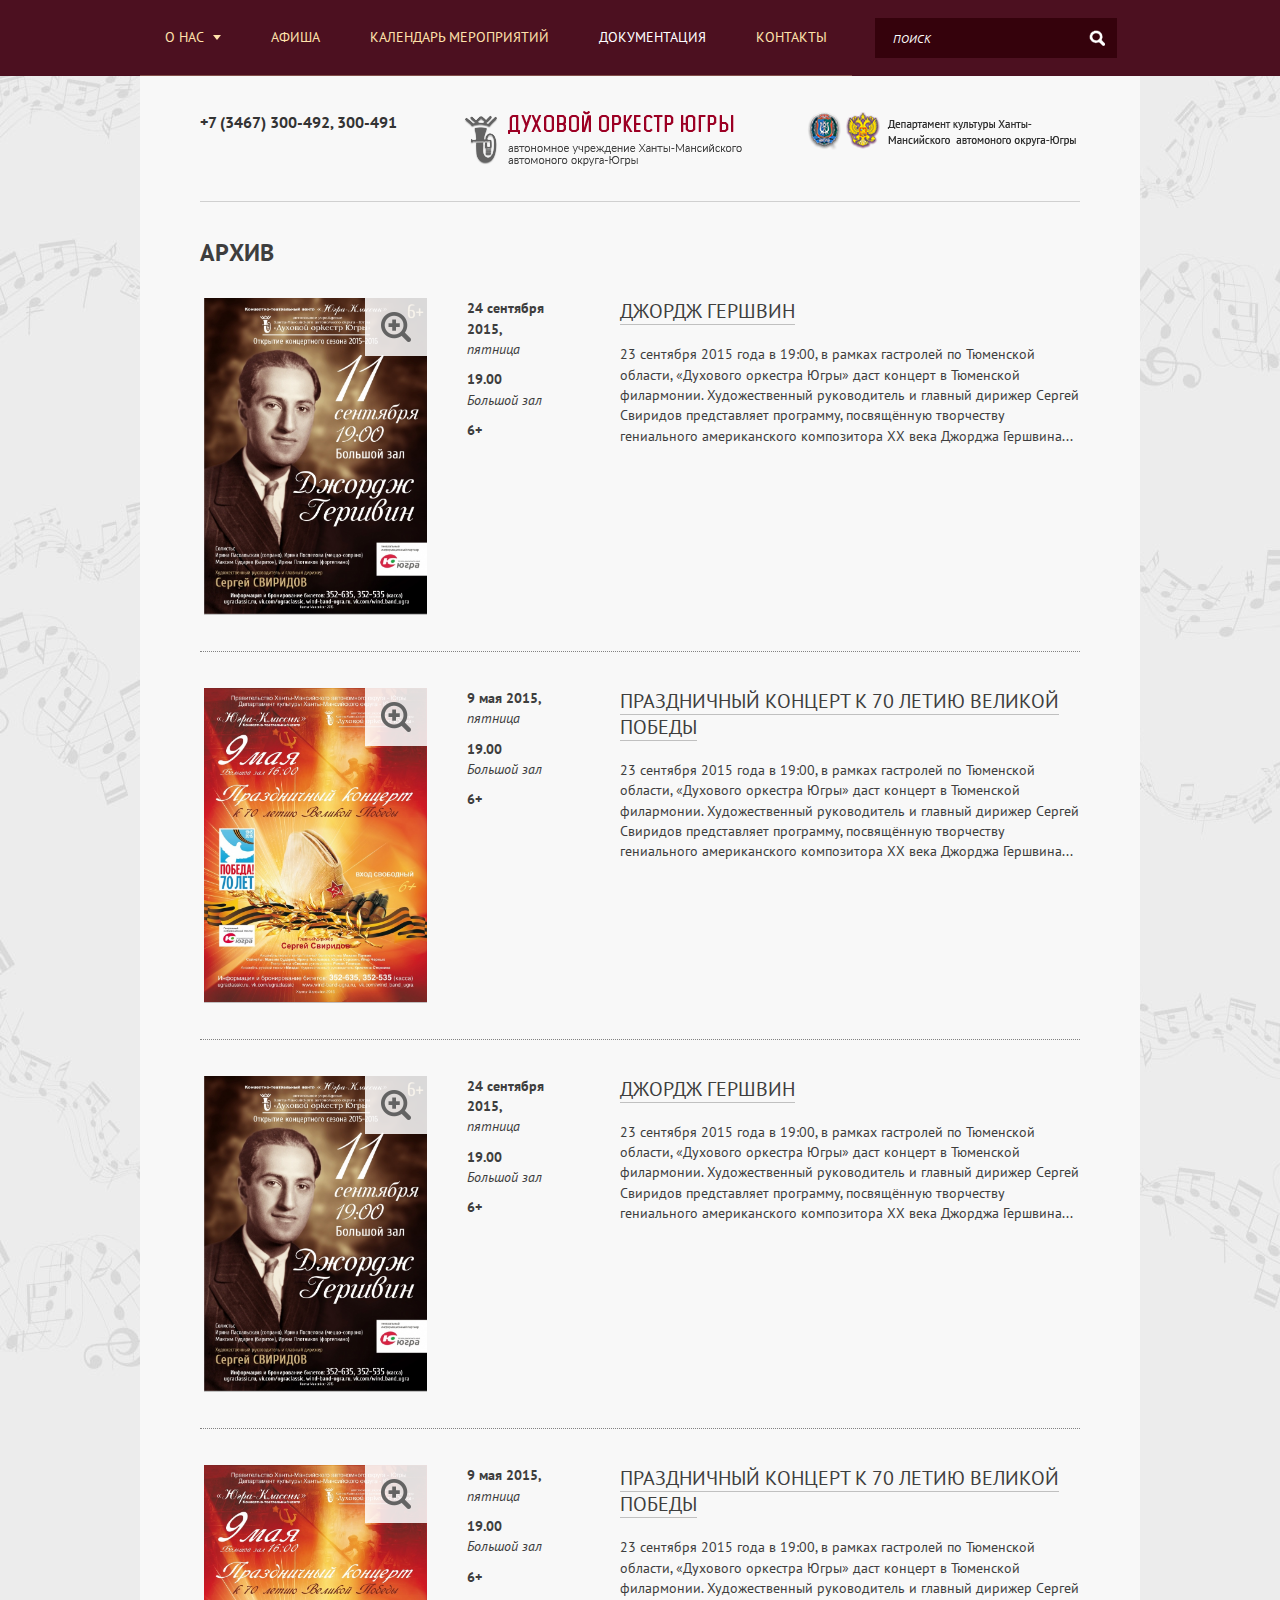
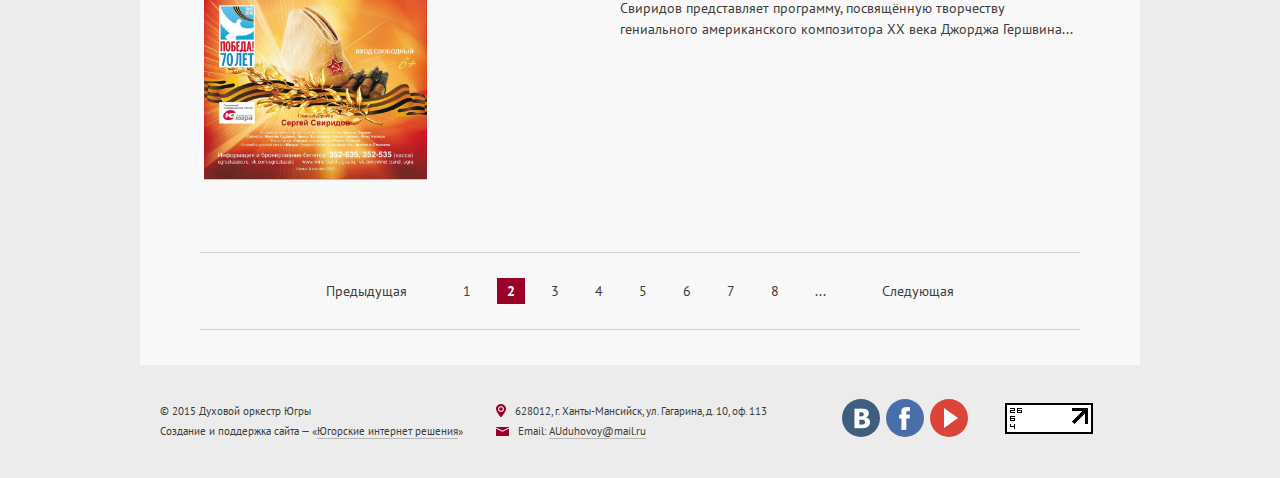
==== archive.html @ 59506a52 "posters and archive pages are done" ====
<!doctype html>
<!--[if IE]><html lang="ru-RU" class="ie9"><![endif]-->
<!---[if !IE]><!-->
<html lang="ru-RU">
<!--<![endif]-->
	<head> 
	<meta charset="utf-8">
	<meta name="viewport" content="width=device-width, initial-scale=1, user-scalable=1"> 
	<title>Site name</title>
	<link rel="shortcut icon" href="img/favicon.ico">
	<link rel="stylesheet" href="css/common.css">
	<script src="js/jquery-2.1.4.min.js"></script>
	<script src="js/common.js"></script>
	<script src="js/jquery.magnific-popup.min.js"></script>
	<script src="js/stacktable.js"></script>
</head>

<body>

	<div class="page">

		<header class="header">
			
			<div class="header__body centered">

				<div class="header__menu">

					<div class="nav-ctrl js-nav-ctrl" data-nav="main-nav">
						<div class="nav-ctrl__body">
							<div class="nav-ctrl__i nav-ctrl__i_tp_top"></div>
							<div class="nav-ctrl__i nav-ctrl__i_tp_middle"></div>
							<div class="nav-ctrl__i nav-ctrl__i_tp_bottom"></div>
						</div>
					</div>

					<nav class="main-nav">
						<ul class="main-nav__lst">
							<li class="main-nav__i main-nav__i_parent">
								<a href="#" class="main-nav__a">О нас</a>
								<ul class="main-nav__sub">
									<li class="main-nav__sub-i">
										<a href="#" class="main-nav__sub-a">Руководство</a>
									</li>
									<li class="main-nav__sub-i">
										<a href="#" class="main-nav__sub-a">Артисты оркестра</a>
									</li>
									<li class="main-nav__sub-i main-nav__sub-i_active">
										<a href="#" class="main-nav__sub-a">Пресса</a>
									</li>
									<li class="main-nav__sub-i">
										<a href="#" class="main-nav__sub-a">Видео</a>
									</li>
								</ul>
							</li>
							<li class="main-nav__i"><a href="#" class="main-nav__a">Афиша</a></li>
							<li class="main-nav__i"><a href="#" class="main-nav__a">Календарь мероприятий</a></li>
							<li class="main-nav__i main-nav__i_active"><a href="#" class="main-nav__a">Документация</a></li>
							<li class="main-nav__i"><a href="#" class="main-nav__a">Контакты</a></li>
						</ul>
					</nav>

				</div><!-- header__menu -->

				<div class="header__search">

					<div class="search-form">
						<form action="#search">
							<input type="text" class="search-form__input" placeholder="ПОИСК">
							<input type="submit" class="search-form__button">
						</form>
					</div>
					
				</div><!-- header__search -->

			</div><!-- header__body -->

		</header><!-- header -->
	
		<div class="section section_no-bottom-space centered">
			<div class="section__body">

				<div class="inf">
					<div class="inf__i inf__i_phone">
						+7 (3467) 300-492,  300-491
					</div>
					<div class="inf__i inf__i_partner-1">
						<a href="#" class="inf__a">
							<img src="img/partner-1.png" height="55" width="278" alt="">
						</a>
					</div>
					<div class="inf__i inf__i_partner-2">
						<img src="img/partner-2.png" height="39" width="269" alt="">
					</div>
				</div>

				<div class="separator separator_no-bottom-space"></div>

			</div><!-- section__body -->
		</div><!-- section -->
		
		<div class="section centered">
			<div class="section__body">

				
				<h1>Архив</h1>

				<div class="posters js-img-zoom">
					<ul class="posters__lst">
						<li class="posters__i">
							<div class="posters__col posters__col_poster">
								<a href="img/content/poster-1.jpg" class="zoom-in js-img-zoom__target">
									<img src="img/content/poster-1.jpg" height="1024" width="727" alt="" class="zoom-in__img">
								</a>
							</div>
							<div class="posters__col posters__col_legend">
								<div class="posters__property property">
									<div class="property__value">24 сентября 2015,</div> 
									<div class="property__legend">пятница</div>
								</div>
								<div class="posters__property">
									<div class="property__value">19.00</div> 
									<div class="property__legend">Большой зал</div>
								</div>
								<div class="posters__property">
									<div class="property__value">6+</div> 
								</div>
							</div>
							<div class="posters__col posters__col_description">
								<h2 class="posters__name"><a href="#">Джордж гершвин</a></h2>
								<p>23 сентября 2015 года в 19:00, в рамках гастролей по Тюменской области, «Духового оркестра Югры» даст концерт в Тюменской филармонии. Художественный руководитель и главный дирижер Сергей Свиридов представляет программу, посвящённую творчеству гениального американского композитора XX века Джорджа Гершвина...</p>
							</div>
						</li>
						<li class="posters__i">
							<div class="posters__col posters__col_poster">
								<a href="img/content/poster-2.jpg" class="zoom-in js-img-zoom__target">
									<img src="img/content/poster-2.jpg" height="1024" width="727" alt="" class="zoom-in__img">
								</a>
							</div>
							<div class="posters__col posters__col_legend">
								<div class="posters__property property">
									<div class="property__value">9 мая 2015,</div> 
									<div class="property__legend">пятница</div>
								</div>
								<div class="posters__property">
									<div class="property__value">19.00</div> 
									<div class="property__legend">Большой зал</div>
								</div>
								<div class="posters__property">
									<div class="property__value">6+</div> 
								</div>
							</div>
							<div class="posters__col posters__col_description">
								<h2 class="posters__name"><a href="#">Праздничный концерт к 70 летию великой победы</a></h2>
								<p>23 сентября 2015 года в 19:00, в рамках гастролей по Тюменской области, «Духового оркестра Югры» даст концерт в Тюменской филармонии. Художественный руководитель и главный дирижер Сергей Свиридов представляет программу, посвящённую творчеству гениального американского композитора XX века Джорджа Гершвина...</p>
							</div>
						</li>
						<li class="posters__i">
							<div class="posters__col posters__col_poster">
								<a href="img/content/poster-1.jpg" class="zoom-in js-img-zoom__target">
									<img src="img/content/poster-1.jpg" height="1024" width="727" alt="" class="zoom-in__img">
								</a>
							</div>
							<div class="posters__col posters__col_legend">
								<div class="posters__property property">
									<div class="property__value">24 сентября 2015,</div> 
									<div class="property__legend">пятница</div>
								</div>
								<div class="posters__property">
									<div class="property__value">19.00</div> 
									<div class="property__legend">Большой зал</div>
								</div>
								<div class="posters__property">
									<div class="property__value">6+</div> 
								</div>
							</div>
							<div class="posters__col posters__col_description">
								<h2 class="posters__name"><a href="#">Джордж гершвин</a></h2>
								<p>23 сентября 2015 года в 19:00, в рамках гастролей по Тюменской области, «Духового оркестра Югры» даст концерт в Тюменской филармонии. Художественный руководитель и главный дирижер Сергей Свиридов представляет программу, посвящённую творчеству гениального американского композитора XX века Джорджа Гершвина...</p>
							</div>
						</li>
						<li class="posters__i">
							<div class="posters__col posters__col_poster">
								<a href="img/content/poster-2.jpg" class="zoom-in js-img-zoom__target">
									<img src="img/content/poster-2.jpg" height="1024" width="727" alt="" class="zoom-in__img">
								</a>
							</div>
							<div class="posters__col posters__col_legend">
								<div class="posters__property property">
									<div class="property__value">9 мая 2015,</div> 
									<div class="property__legend">пятница</div>
								</div>
								<div class="posters__property">
									<div class="property__value">19.00</div> 
									<div class="property__legend">Большой зал</div>
								</div>
								<div class="posters__property">
									<div class="property__value">6+</div> 
								</div>
							</div>
							<div class="posters__col posters__col_description">
								<h2 class="posters__name"><a href="#">Праздничный концерт к 70 летию великой победы</a></h2>
								<p>23 сентября 2015 года в 19:00, в рамках гастролей по Тюменской области, «Духового оркестра Югры» даст концерт в Тюменской филармонии. Художественный руководитель и главный дирижер Сергей Свиридов представляет программу, посвящённую творчеству гениального американского композитора XX века Джорджа Гершвина...</p>
							</div>
						</li>
					</ul>
				</div><!-- posters -->

				<nav class="page-nav">
					<ul class="page-nav__lst">
						<li class="page-nav__i">
							<a href="#" class="page-nav__a">
								Предыдущая
							</a>
						</li>
						<li class="page-nav__i">
							<a href="#" class="page-nav__a">
								1
							</a>
						</li>
						<li class="page-nav__i page-nav__i_acitve">
							<div class="page-nav__a">
								2
							</div>
						</li>
						<li class="page-nav__i">
							<a href="#" class="page-nav__a">
								3
							</a>
						</li>
						<li class="page-nav__i">
							<a href="#" class="page-nav__a">
								4
							</a>
						</li>
						<li class="page-nav__i">
							<a href="#" class="page-nav__a">
								5
							</a>
						</li>
						<li class="page-nav__i">
							<a href="#" class="page-nav__a">
								6
							</a>
						</li>
						<li class="page-nav__i">
							<a href="#" class="page-nav__a">
								7
							</a>
						</li>
						<li class="page-nav__i">
							<a href="#" class="page-nav__a">
								8
							</a>
						</li>
						<li class="page-nav__i">
							<a href="#" class="page-nav__a">
								...
							</a>
						</li>
						<li class="page-nav__i">
							<a href="#" class="page-nav__a">
								Следующая
							</a>
						</li>

					</ul>
				</nav><!-- page-nav -->
				

			</div><!-- section__body -->
		</div><!-- section -->
		
	</div><!-- page -->
	
	<footer class="footer centered">
		
		<div class="footer__body">

			<div class="footer__i footer__i_copyright">
				© 2015 Духовой оркестр Югры <br>
				Создание и поддержка сайта — «<a href="#" class="made-by">Югорские интернет решения</a>»
			</div>
			
			<div class="footer__i footer__i_address">
				<span class="location-icon"></span>628012, г. Ханты-Мансийск, ул. Гагарина, д. 10, оф. 113 <br>
				<span class="email-icon"></span>Email: <a href="mailto:AUduhovoy@mail.ru">AUduhovoy@mail.ru</a>
			</div>

			<div class="footer__i footer__i_social">

				<div class="social">
					<ul class="social__lst">
						<li class="social__i">
							<a href="#" class="social__a social__a_vk" title="Наша группа во Вконтакте">
								Группа во Вконтакте
							</a>
						</li>
						<li class="social__i">
							<a href="#" class="social__a social__a_facebook" title="Наша группа в Фейсбуке">
								Группа в Фейсбук
							</a>
						</li>
						<li class="social__i">
							<a href="#" class="social__a social__a_youtube" title="Наш канал на Ютубе">
								Канал на Ютубе
							</a>
						</li>
					</ul>
				</div><!-- social -->
				
			</div>


			<div class="footer__i footer__i_counter">

				<a href="#">
					<img src="img/content/counter-1.jpg" height="31" width="88" alt="">
				</a>
				
			</div>

		</div><!-- footer__body -->


	</footer><!-- footer -->
	
</body>

</html>
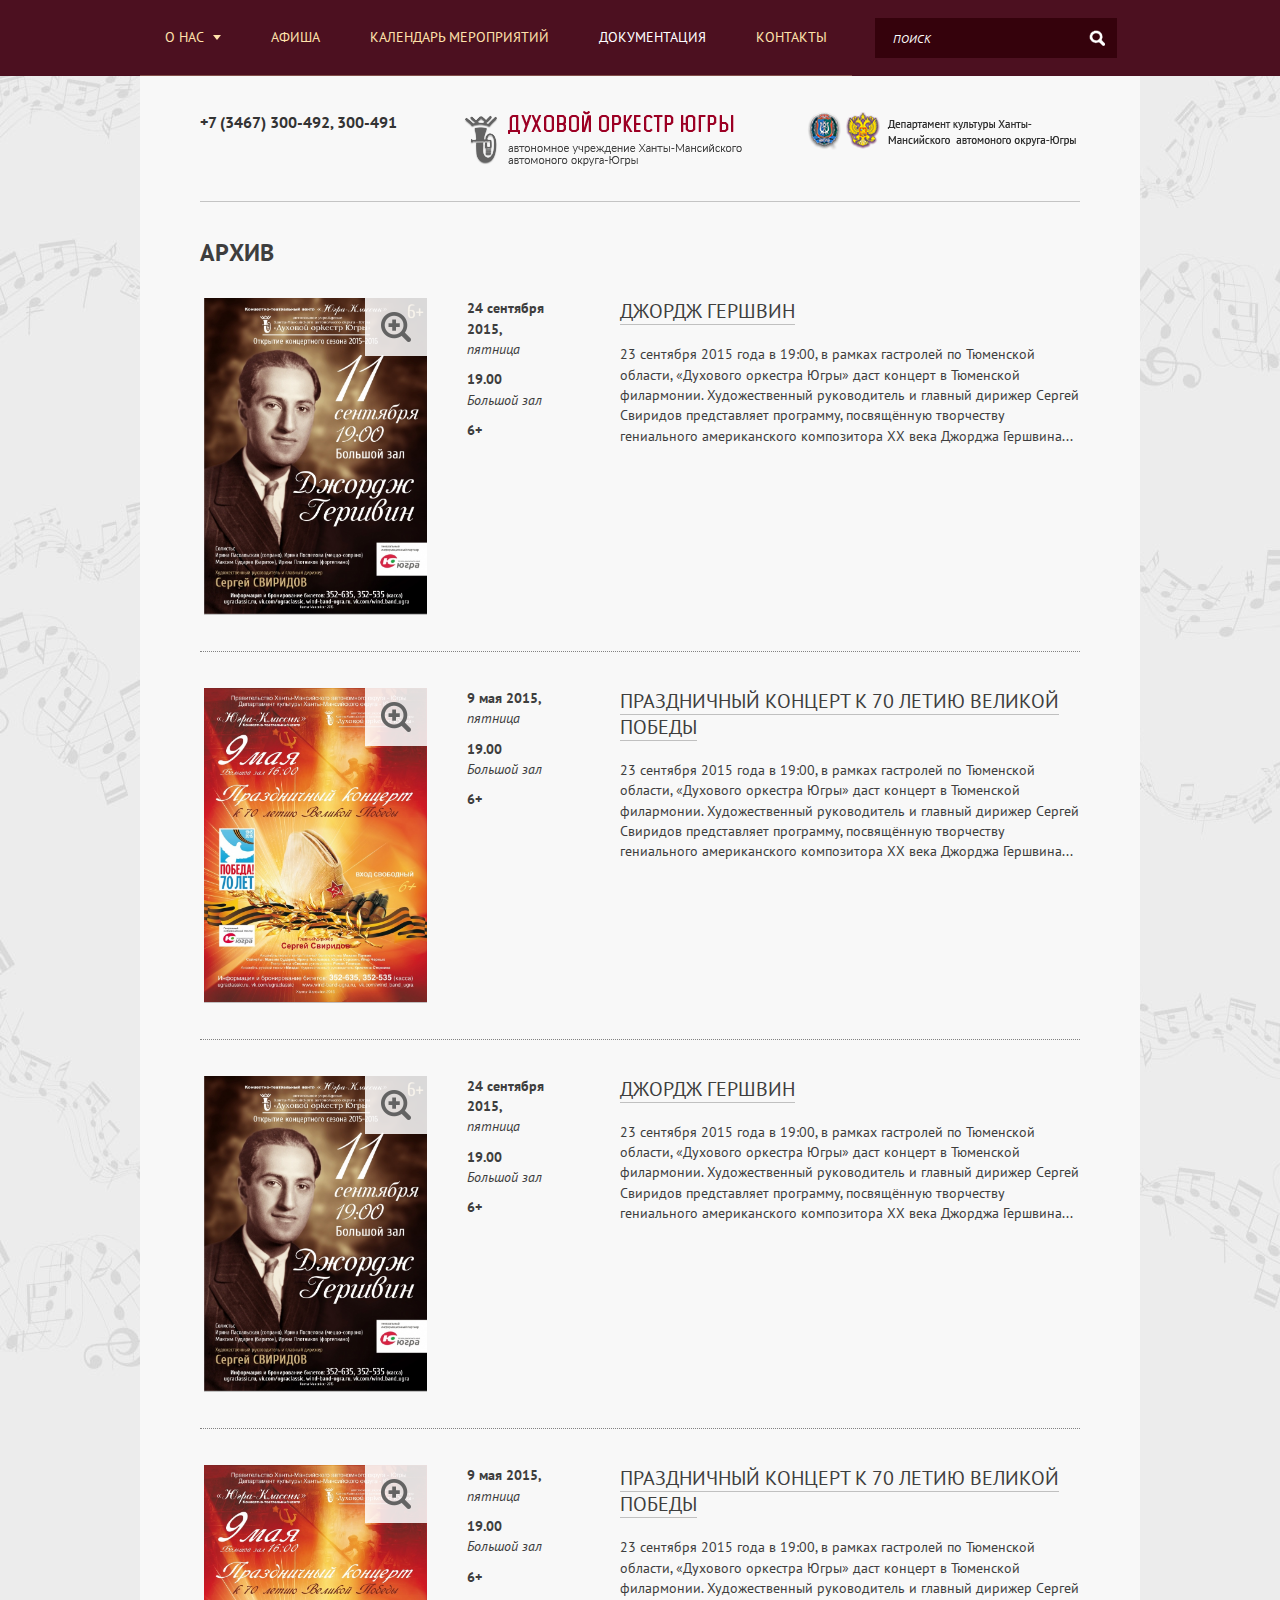
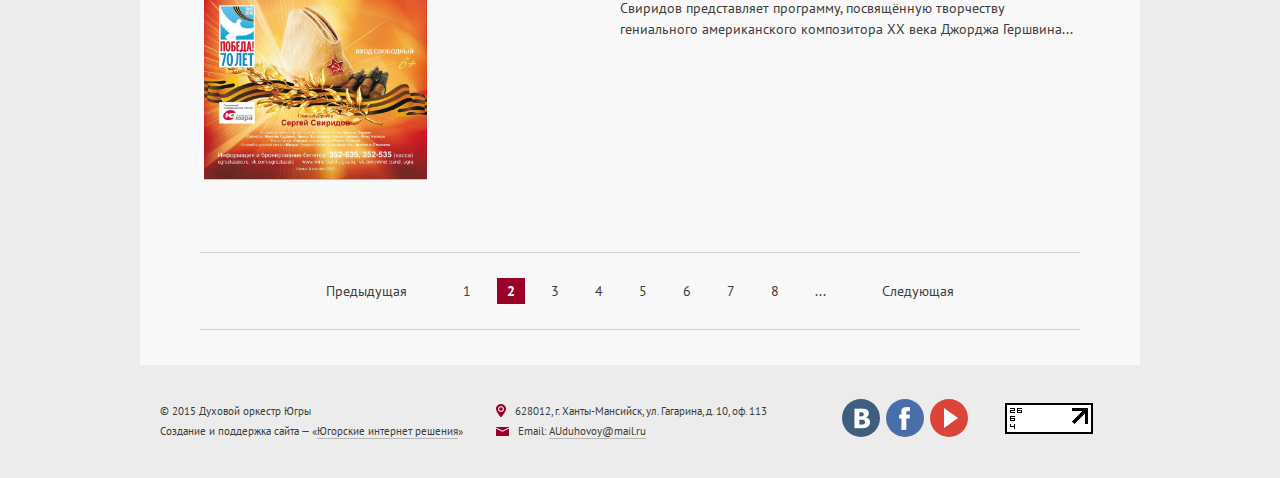
==== commit 3f70a53b: "artists page is done" ====
--- a/archive.html
+++ b/archive.html
@@ -10,9 +10,9 @@
 	<link rel="shortcut icon" href="img/favicon.ico">
 	<link rel="stylesheet" href="css/common.css">
 	<script src="js/jquery-2.1.4.min.js"></script>
-	<script src="js/common.js"></script>
 	<script src="js/jquery.magnific-popup.min.js"></script>
 	<script src="js/stacktable.js"></script>
+	<script src="js/common.js"></script>
 </head>
 
 <body>
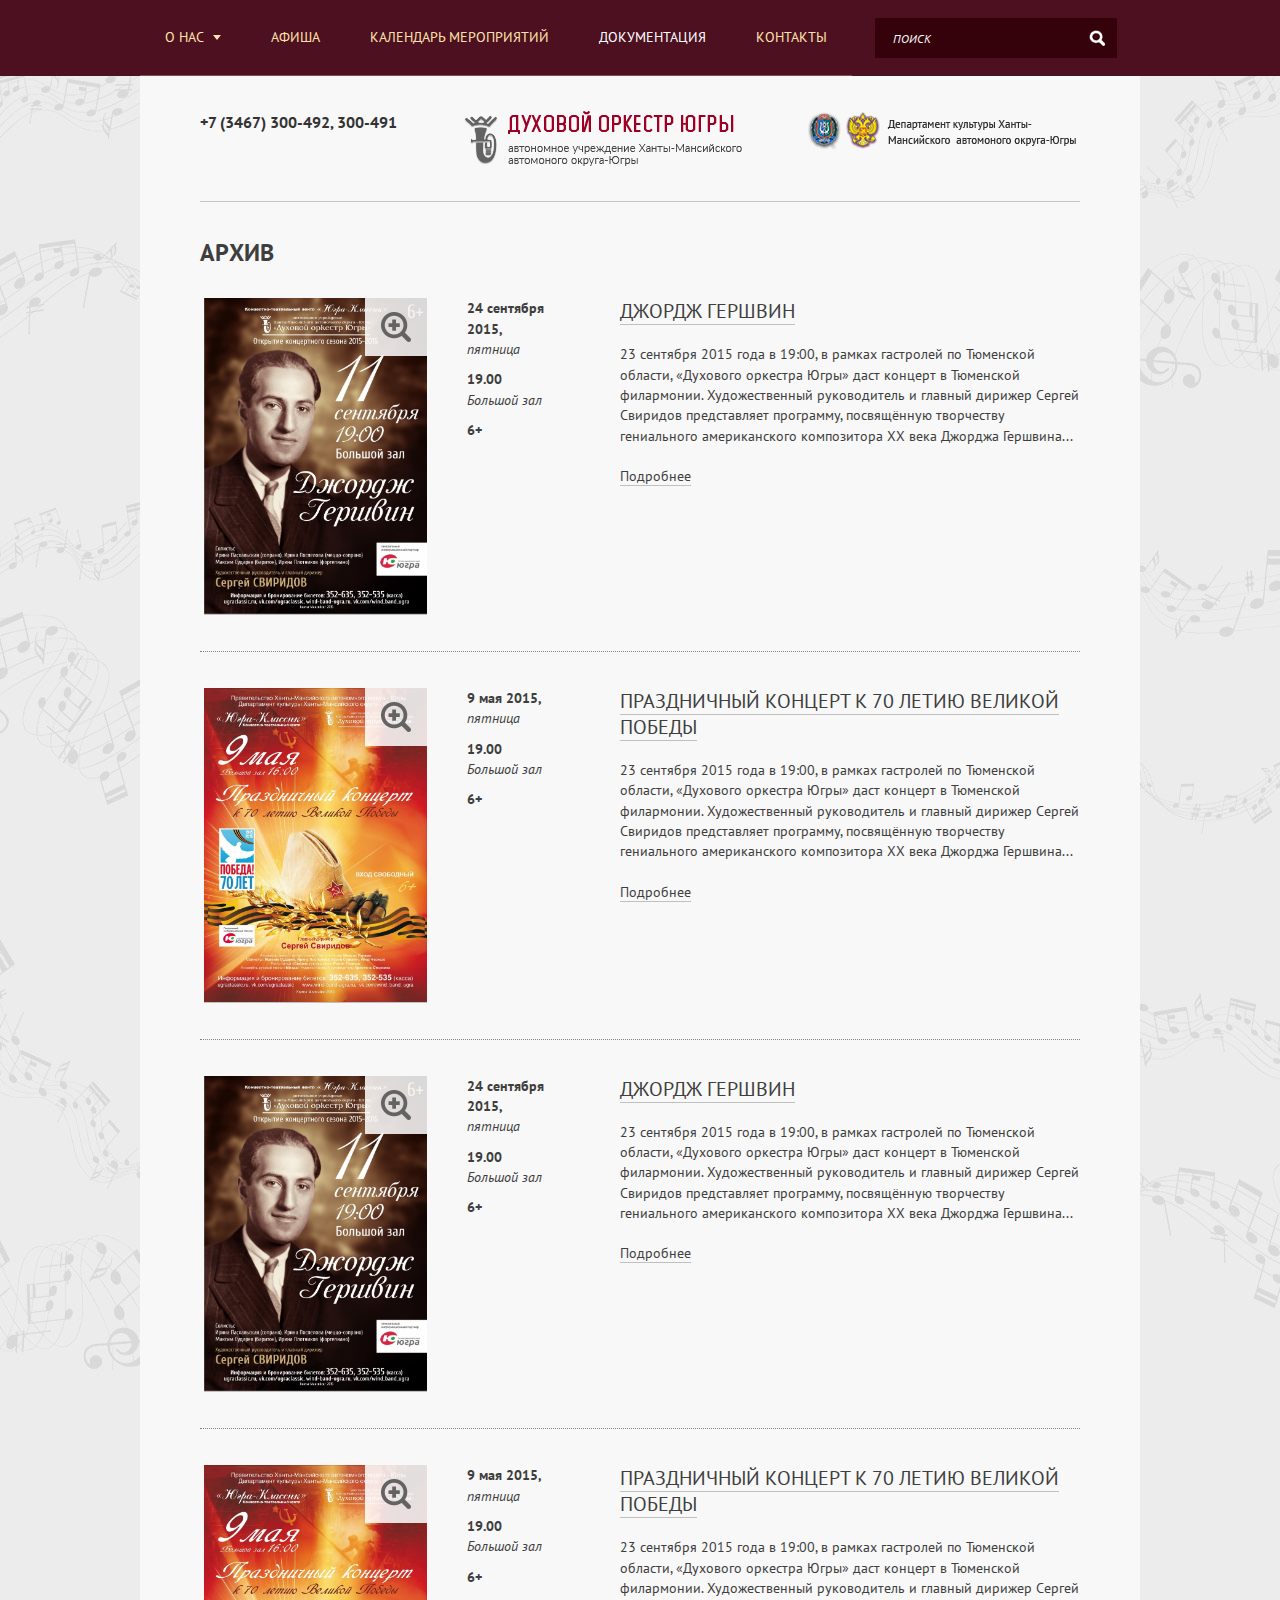
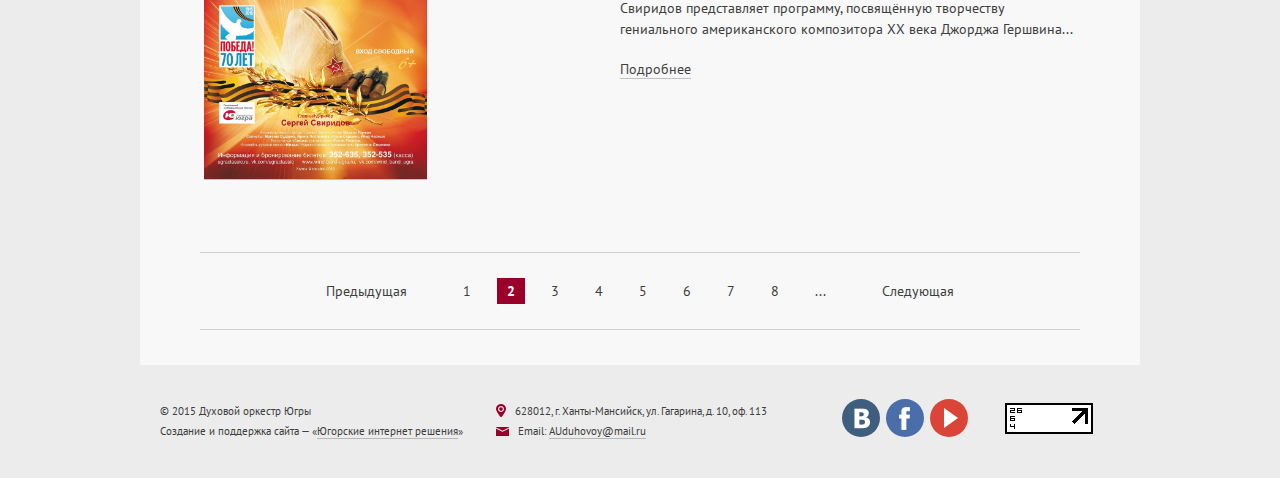
==== commit 6b1e388e: "artist page media queries are added" ====
--- a/archive.html
+++ b/archive.html
@@ -128,6 +128,9 @@
 							<div class="posters__col posters__col_description">
 								<h2 class="posters__name"><a href="#">Джордж гершвин</a></h2>
 								<p>23 сентября 2015 года в 19:00, в рамках гастролей по Тюменской области, «Духового оркестра Югры» даст концерт в Тюменской филармонии. Художественный руководитель и главный дирижер Сергей Свиридов представляет программу, посвящённую творчеству гениального американского композитора XX века Джорджа Гершвина...</p>
+								<div class="posters__more">
+									<a href="#">Подробнее</a>
+								</div>
 							</div>
 						</li>
 						<li class="posters__i">
@@ -152,6 +155,9 @@
 							<div class="posters__col posters__col_description">
 								<h2 class="posters__name"><a href="#">Праздничный концерт к 70 летию великой победы</a></h2>
 								<p>23 сентября 2015 года в 19:00, в рамках гастролей по Тюменской области, «Духового оркестра Югры» даст концерт в Тюменской филармонии. Художественный руководитель и главный дирижер Сергей Свиридов представляет программу, посвящённую творчеству гениального американского композитора XX века Джорджа Гершвина...</p>
+								<div class="posters__more">
+									<a href="#">Подробнее</a>
+								</div>
 							</div>
 						</li>
 						<li class="posters__i">
@@ -176,6 +182,9 @@
 							<div class="posters__col posters__col_description">
 								<h2 class="posters__name"><a href="#">Джордж гершвин</a></h2>
 								<p>23 сентября 2015 года в 19:00, в рамках гастролей по Тюменской области, «Духового оркестра Югры» даст концерт в Тюменской филармонии. Художественный руководитель и главный дирижер Сергей Свиридов представляет программу, посвящённую творчеству гениального американского композитора XX века Джорджа Гершвина...</p>
+								<div class="posters__more">
+									<a href="#">Подробнее</a>
+								</div>
 							</div>
 						</li>
 						<li class="posters__i">
@@ -200,6 +209,9 @@
 							<div class="posters__col posters__col_description">
 								<h2 class="posters__name"><a href="#">Праздничный концерт к 70 летию великой победы</a></h2>
 								<p>23 сентября 2015 года в 19:00, в рамках гастролей по Тюменской области, «Духового оркестра Югры» даст концерт в Тюменской филармонии. Художественный руководитель и главный дирижер Сергей Свиридов представляет программу, посвящённую творчеству гениального американского композитора XX века Джорджа Гершвина...</p>
+								<div class="posters__more">
+									<a href="#">Подробнее</a>
+								</div>
 							</div>
 						</li>
 					</ul>
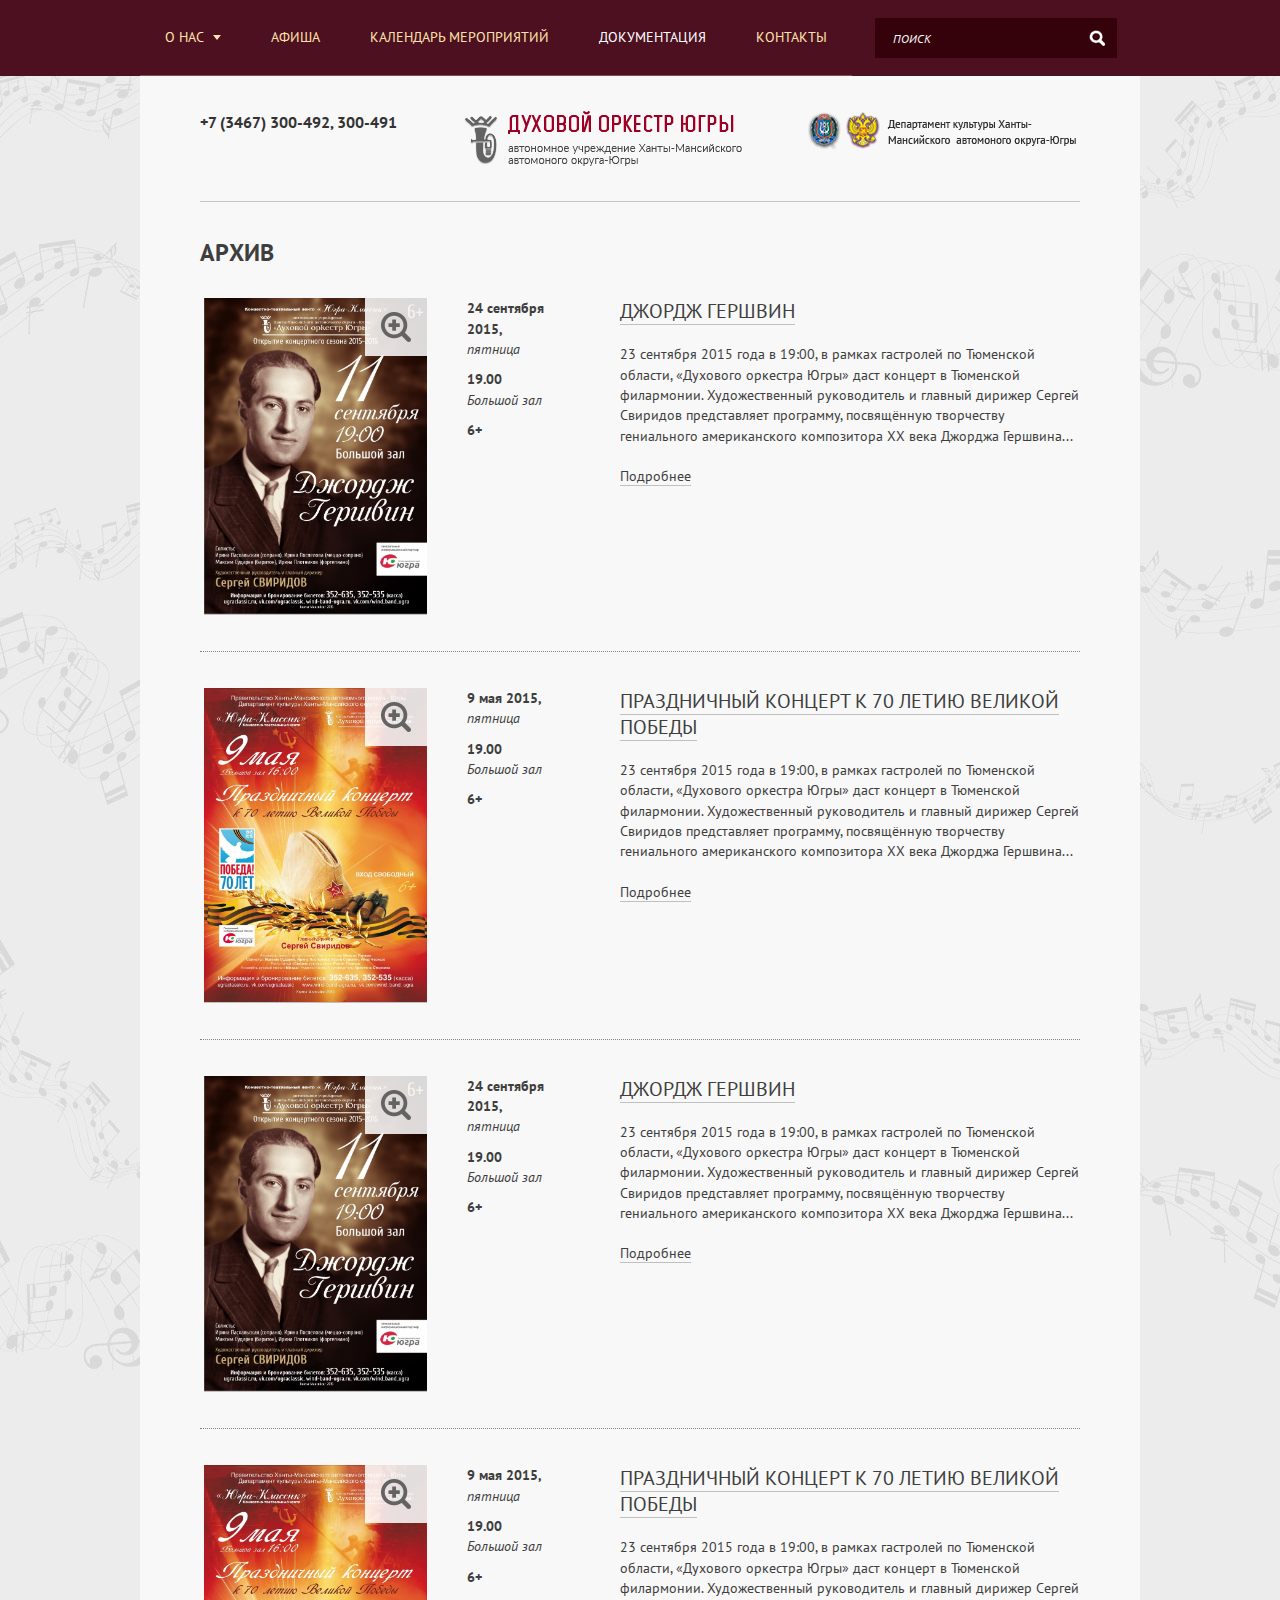
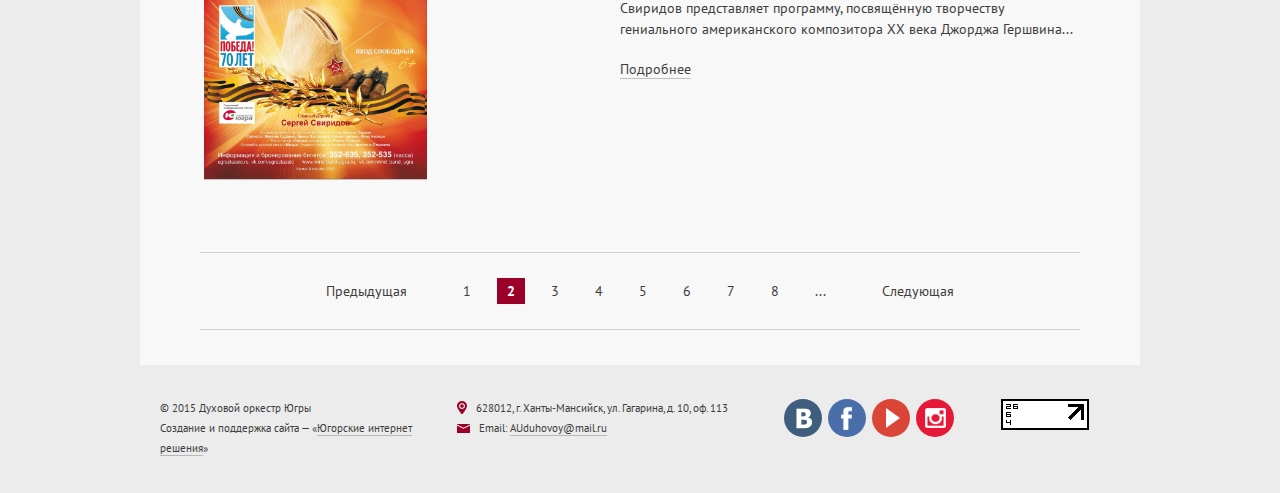
==== commit a0bdcad0: "instagram icon is added" ====
--- a/archive.html
+++ b/archive.html
@@ -317,6 +317,11 @@
 								Канал на Ютубе
 							</a>
 						</li>
+						<li class="social__i">
+							<a href="#" class="social__a social__a_instagram" title="Наш Инстаграм">
+								Инстаграм
+							</a>
+						</li>
 					</ul>
 				</div><!-- social -->
 				
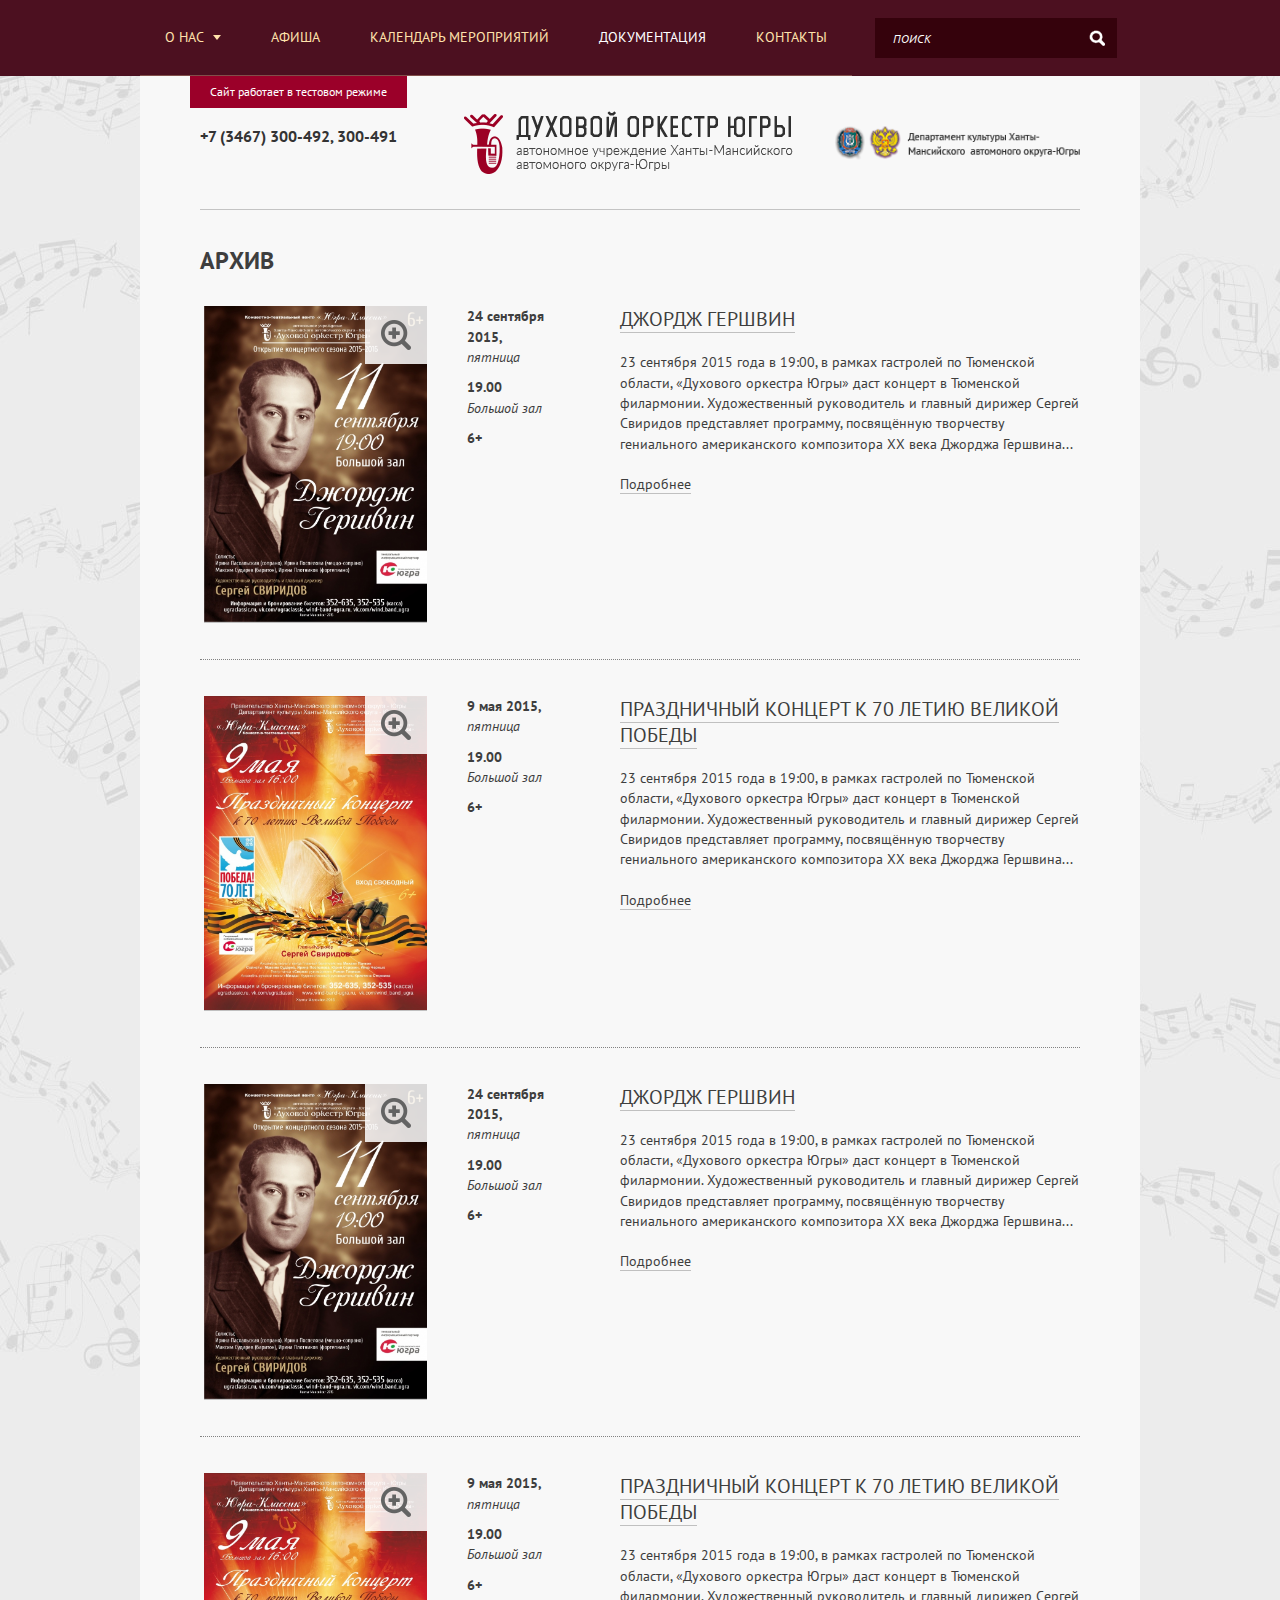
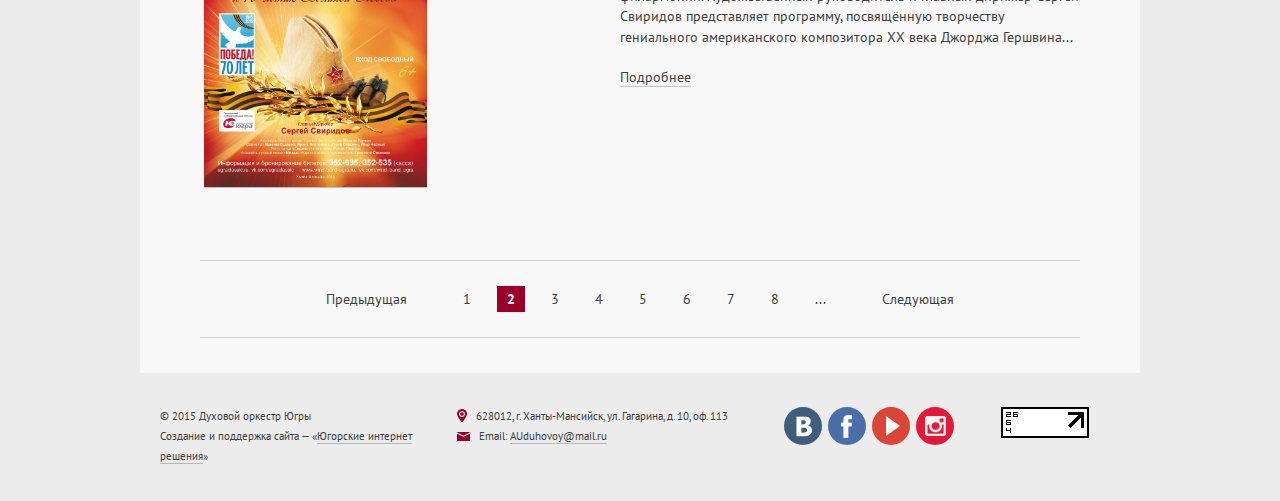
==== commit e9b29ddf: "changes in logo, header and adding calendar weekdays" ====
--- a/archive.html
+++ b/archive.html
@@ -81,11 +81,16 @@
 
 				<div class="inf">
 					<div class="inf__i inf__i_phone">
-						+7 (3467) 300-492,  300-491
+						<div class="test">
+							<div class="test__body">
+								Сайт работает в тестовом режиме
+							</div>
+							+7 (3467) 300-492,  300-491
+						</div>
 					</div>
 					<div class="inf__i inf__i_partner-1">
 						<a href="#" class="inf__a">
-							<img src="img/partner-1.png" height="55" width="278" alt="">
+							<img src="img/logo.png" height="63" width="329" alt="">
 						</a>
 					</div>
 					<div class="inf__i inf__i_partner-2">
